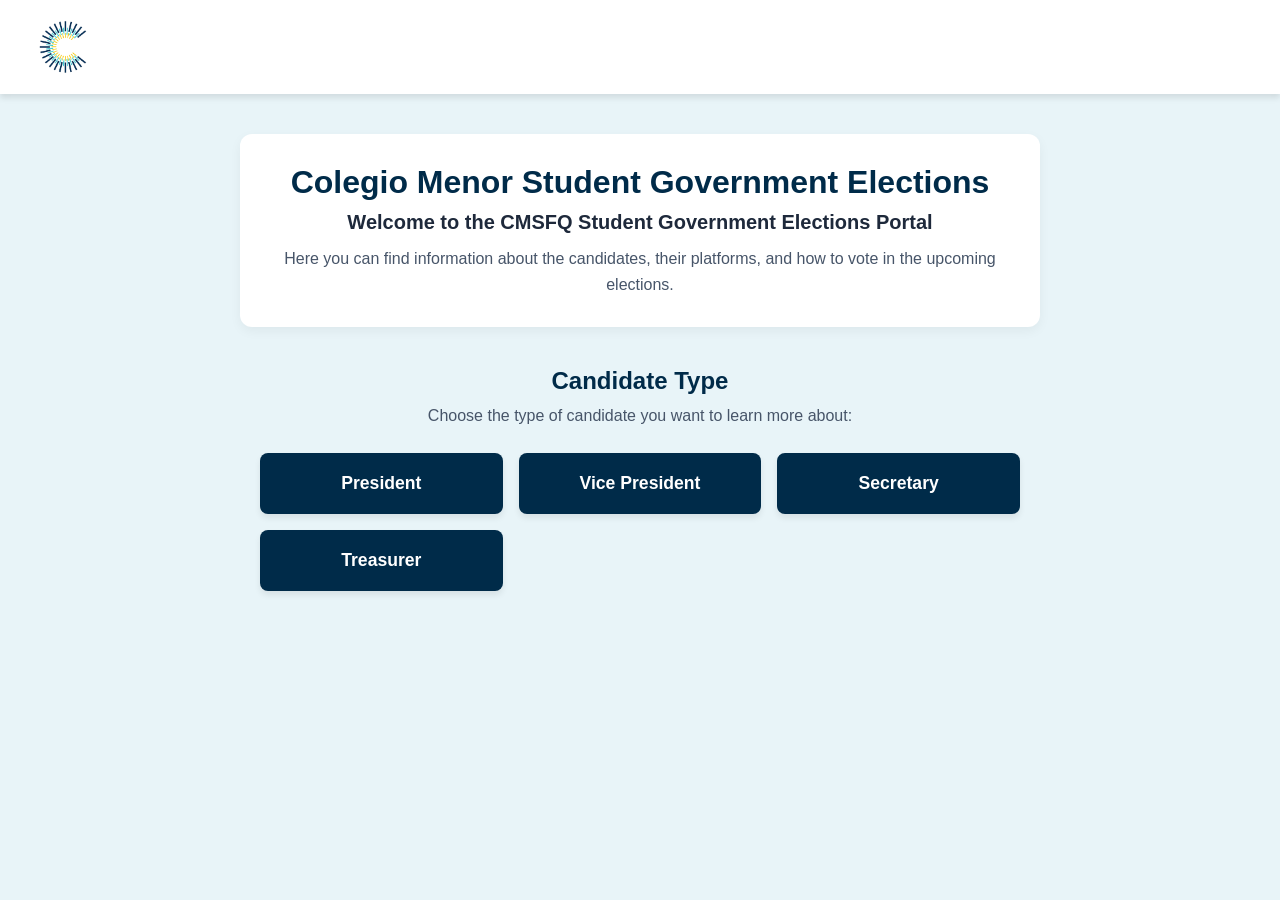
==== index.html @ 84887388 "Add files via upload" ====
<!DOCTYPE html>
<html lang="en">
<head>
    <meta charset="UTF-8">
    <meta name="viewport" content="width=device-width, initial-scale=1.0">
    <title>CMSFQ STUGOV</title>
    <link rel="stylesheet" href="style.css">

</head>
<header>
    <img src="logo.png" alt="CMSFQ Logo" class="logo">
</header>
<body>
    <div class="header content">
    <h1>Colegio Menor Student Government Elections</h1>
    <h2>Welcome to the CMSFQ Student Government Elections Portal</h2>
    <p>Here you can find information about the candidates, their platforms, and how to vote in the upcoming elections.</p>
    </div>

<div class="candidate-type">
    <h3>Candidate Type</h3>
    <p>Choose the type of candidate you want to learn more about:</p>
    <div class="button-grid">
        <a href="president.html" class="nav-btn">President</a>
        <a href="vice_president.html" class="nav-btn">Vice President</a>
        <a href="secretary.html" class="nav-btn">Secretary</a>
        <a href="treasurer.html" class="nav-btn">Treasurer</a>
    </div>
</div>
</body>
</html>
---- style.css ----
/* Core Palette & Reset */
:root {
    --navy-blue: #002B49;
    --light-blue-bg: #E8F4F8;
    --teal-accent: #00A3A6;
    --text-dark: #1E293B;
    --card-bg: #FFFFFF;
}

* {
    margin: 0;
    padding: 0;
    box-sizing: border-box;
    font-family: 'Segoe UI', Tahoma, Geneva, Verdana, sans-serif;
}

body {
    background-color: var(--light-blue-bg);
    color: var(--text-dark);
    display: flex;
    flex-direction: column;
    min-height: 100vh;
    align-items: center;
}

/* Header & Left-Aligned Logo */
header {
    width: 100%;
    background-color: var(--card-bg);
    padding: 12px 30px;
    display: flex;
    justify-content: flex-start;
    align-items: center;
    box-shadow: 0 4px 6px rgba(0, 0, 0, 0.1);
}

.logo {
    height: 70px;
    width: auto;
    object-fit: contain;
}

/* Hero Section */
.header.content {
    text-align: center;
    max-width: 800px;
    margin: 40px 20px 20px 20px;
}

body > .header.content {
    background-color: var(--card-bg);
    padding: 30px;
    border-radius: 12px;
    box-shadow: 0 4px 12px rgba(0, 0, 0, 0.05);
}

h1 {
    color: var(--navy-blue);
    font-size: 2rem;
    margin-bottom: 10px;
}

h2 {
    color: var(--text-dark);
    font-size: 1.25rem;
    font-weight: 600;
    margin-bottom: 12px;
}

p {
    color: #475569;
    line-height: 1.6;
}

/* Candidate Section */
.candidate-type,
.Candidate.type {
    max-width: 800px;
    width: 100%;
    padding: 20px;
    text-align: center;
}

.candidate-type h3,
.Candidate.type h3 {
    color: var(--navy-blue);
    font-size: 1.5rem;
    margin-bottom: 8px;
}

.candidate-type p,
.Candidate.type p {
    margin-bottom: 24px;
}

/* Button Layout Grid */
.Candidate.type ul,
.button-grid {
    list-style: none;
    display: grid;
    grid-template-columns: repeat(auto-fit, minmax(200px, 1fr));
    gap: 16px;
    margin-top: 20px;
}

/* Button Styles */
.Candidate.type li a,
.nav-btn {
    display: flex;
    justify-content: center;
    align-items: center;
    padding: 18px 24px;
    background-color: var(--navy-blue);
    color: #FFFFFF;
    font-size: 1.1rem;
    font-weight: 600;
    text-decoration: none;
    border-radius: 8px;
    border: 2px solid transparent;
    box-shadow: 0 4px 6px rgba(0, 0, 0, 0.08);
    transition: all 0.2s ease-in-out;
    cursor: pointer;
}

/* Hover & Active States */
.Candidate.type li a:hover,
.nav-btn:hover {
    background-color: var(--teal-accent);
    color: #FFFFFF;
    transform: translateY(-2px);
    box-shadow: 0 6px 12px rgba(0, 0, 0, 0.15);
}

.Candidate.type li a:active,
.nav-btn:active {
    transform: translateY(0);
    box-shadow: 0 2px 4px rgba(0, 0, 0, 0.1);
}

/* Candidate Grid & Card Layout */
.candidates {
    display: grid;
    grid-template-columns: repeat(auto-fit, minmax(220px, 1fr));
    gap: 24px;
    margin-top: 24px;
    padding: 10px;
}

.candidate {
    background-color: var(--card-bg);
    border-radius: 12px;
    padding: 24px 16px;
    box-shadow: 0 4px 10px rgba(0, 0, 0, 0.06);
    display: flex;
    flex-direction: column;
    align-items: center;
    text-align: center;
    border: 1px solid rgba(0, 0, 0, 0.05);
    transition: transform 0.2s ease, box-shadow 0.2s ease;
}

.candidate:hover {
    transform: translateY(-4px);
    box-shadow: 0 8px 16px rgba(0, 0, 0, 0.1);
}

/* Circular Profile Pictures */
.candidate img {
    width: 110px;
    height: 110px;
    border-radius: 50%;
    object-fit: cover;
    margin-bottom: 16px;
    border: 3px solid var(--teal-accent);
}

/* Candidate Typography */
.candidate h4 {
    color: var(--navy-blue);
    font-size: 1.25rem;
    margin-bottom: 8px;
}

.candidate p {
    font-size: 0.95rem;
    color: #64748B;
    margin-bottom: 20px;
    flex-grow: 1; /* Aligns buttons across cards of varying text lengths */
}

/* Vote Button */
.vote-button {
    width: 100%;
    padding: 12px 0;
    background-color: var(--teal-accent);
    color: #FFFFFF;
    font-size: 1rem;
    font-weight: 600;
    border: none;
    border-radius: 6px;
    cursor: pointer;
    transition: background-color 0.2s ease, transform 0.1s ease;
}

.vote-button:hover {
    background-color: var(--navy-blue);
}

.vote-button:active {
    transform: scale(0.98);
}

/* Admin Page Layout */
.admin-container {
    max-width: 700px;
    width: 100%;
    margin: 30px 20px;
}

.admin-section {
    background-color: var(--card-bg);
    padding: 24px;
    border-radius: 12px;
    box-shadow: 0 4px 10px rgba(0, 0, 0, 0.06);
    margin-top: 20px;
}

.admin-section h3 {
    color: var(--navy-blue);
    margin-bottom: 12px;
}

/* Form Formatting */
#candidateForm {
    display: flex;
    flex-direction: column;
    gap: 12px;
    text-align: left;
}

#candidateForm label {
    font-weight: 600;
    color: var(--navy-blue);
    font-size: 0.9rem;
}

#candidateForm input,
#candidateForm select,
#candidateForm textarea {
    width: 100%;
    padding: 10px 12px;
    border: 1px solid #CBD5E1;
    border-radius: 6px;
    font-size: 0.95rem;
    background-color: #F8FAFC;
}

#candidateForm input:focus,
#candidateForm select:focus,
#candidateForm textarea:focus {
    outline: none;
    border-color: var(--teal-accent);
    background-color: #FFFFFF;
}

.status-msg {
    margin-top: 12px;
    font-weight: 600;
    text-align: center;
}
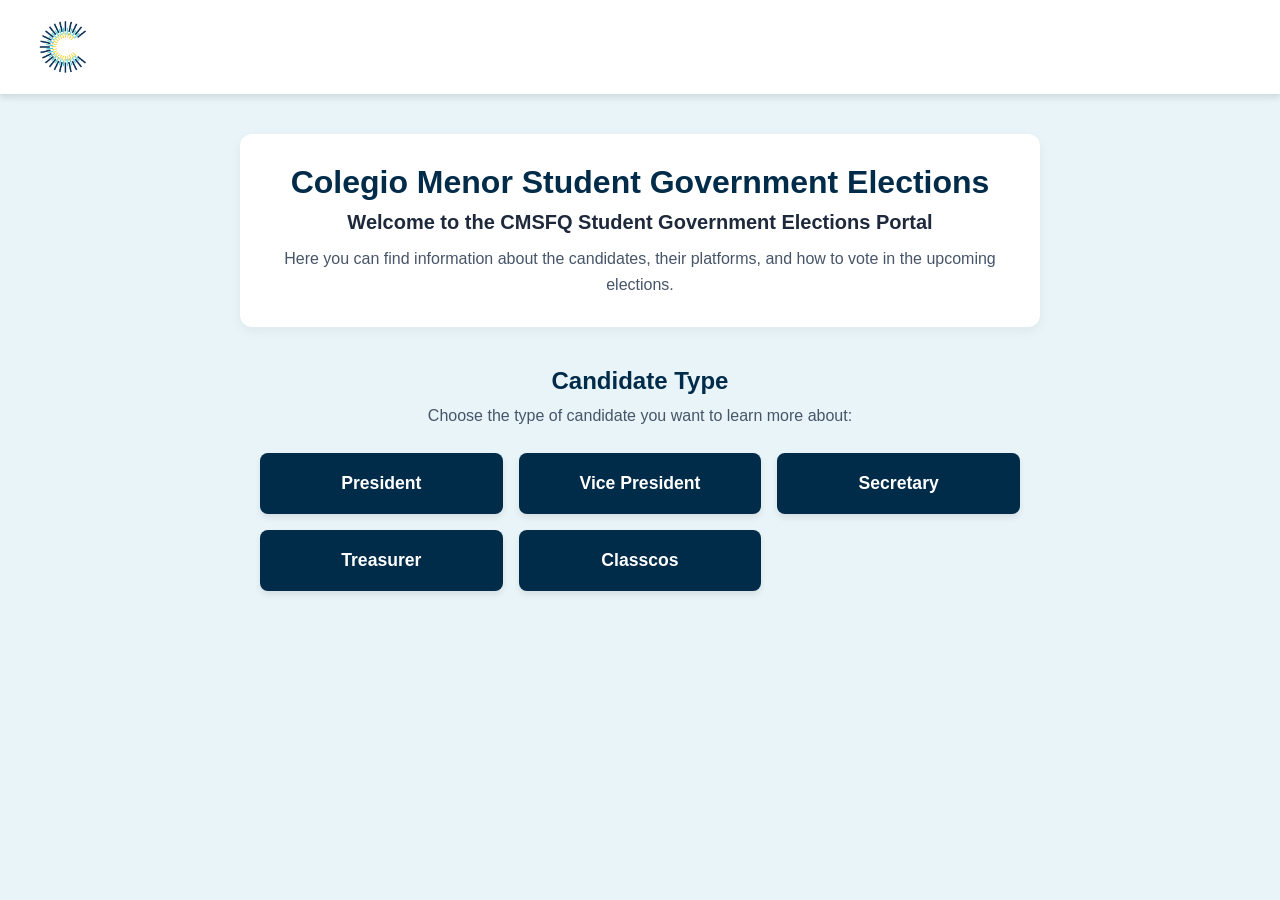
==== commit f321865f: "Update Classcos page and Classcos 9th, 10th, 11th, and 12th Grade pages and candidate position handl" ====
--- a/index.html
+++ b/index.html
@@ -1,31 +1,32 @@
-<!DOCTYPE html>
-<html lang="en">
-<head>
-    <meta charset="UTF-8">
-    <meta name="viewport" content="width=device-width, initial-scale=1.0">
-    <title>CMSFQ STUGOV</title>
-    <link rel="stylesheet" href="style.css">
-
-</head>
-<header>
-    <img src="logo.png" alt="CMSFQ Logo" class="logo">
-</header>
-<body>
-    <div class="header content">
-    <h1>Colegio Menor Student Government Elections</h1>
-    <h2>Welcome to the CMSFQ Student Government Elections Portal</h2>
-    <p>Here you can find information about the candidates, their platforms, and how to vote in the upcoming elections.</p>
-    </div>
-
-<div class="candidate-type">
-    <h3>Candidate Type</h3>
-    <p>Choose the type of candidate you want to learn more about:</p>
-    <div class="button-grid">
-        <a href="president.html" class="nav-btn">President</a>
-        <a href="vice_president.html" class="nav-btn">Vice President</a>
-        <a href="secretary.html" class="nav-btn">Secretary</a>
-        <a href="treasurer.html" class="nav-btn">Treasurer</a>
-    </div>
-</div>
-</body>
+<!DOCTYPE html>
+<html lang="en">
+<head>
+    <meta charset="UTF-8">
+    <meta name="viewport" content="width=device-width, initial-scale=1.0">
+    <title>CMSFQ STUGOV</title>
+    <link rel="stylesheet" href="style.css">
+
+</head>
+<header>
+    <img src="logo.png" alt="CMSFQ Logo" class="logo">
+</header>
+<body>
+    <div class="header content">
+    <h1>Colegio Menor Student Government Elections</h1>
+    <h2>Welcome to the CMSFQ Student Government Elections Portal</h2>
+    <p>Here you can find information about the candidates, their platforms, and how to vote in the upcoming elections.</p>
+    </div>
+
+<div class="candidate-type">
+    <h3>Candidate Type</h3>
+    <p>Choose the type of candidate you want to learn more about:</p>
+    <div class="button-grid">
+        <a href="president.html" class="nav-btn">President</a>
+        <a href="vice_president.html" class="nav-btn">Vice President</a>
+        <a href="secretary.html" class="nav-btn">Secretary</a>
+        <a href="treasurer.html" class="nav-btn">Treasurer</a>
+        <a href="classcos.html" class="nav-btn">Classcos</a>
+    </div>
+</div>
+</body>
 </html>
--- a/style.css
+++ b/style.css
@@ -1,270 +1,270 @@
-/* Core Palette & Reset */
-:root {
-    --navy-blue: #002B49;
-    --light-blue-bg: #E8F4F8;
-    --teal-accent: #00A3A6;
-    --text-dark: #1E293B;
-    --card-bg: #FFFFFF;
-}
-
-* {
-    margin: 0;
-    padding: 0;
-    box-sizing: border-box;
-    font-family: 'Segoe UI', Tahoma, Geneva, Verdana, sans-serif;
-}
-
-body {
-    background-color: var(--light-blue-bg);
-    color: var(--text-dark);
-    display: flex;
-    flex-direction: column;
-    min-height: 100vh;
-    align-items: center;
-}
-
-/* Header & Left-Aligned Logo */
-header {
-    width: 100%;
-    background-color: var(--card-bg);
-    padding: 12px 30px;
-    display: flex;
-    justify-content: flex-start;
-    align-items: center;
-    box-shadow: 0 4px 6px rgba(0, 0, 0, 0.1);
-}
-
-.logo {
-    height: 70px;
-    width: auto;
-    object-fit: contain;
-}
-
-/* Hero Section */
-.header.content {
-    text-align: center;
-    max-width: 800px;
-    margin: 40px 20px 20px 20px;
-}
-
-body > .header.content {
-    background-color: var(--card-bg);
-    padding: 30px;
-    border-radius: 12px;
-    box-shadow: 0 4px 12px rgba(0, 0, 0, 0.05);
-}
-
-h1 {
-    color: var(--navy-blue);
-    font-size: 2rem;
-    margin-bottom: 10px;
-}
-
-h2 {
-    color: var(--text-dark);
-    font-size: 1.25rem;
-    font-weight: 600;
-    margin-bottom: 12px;
-}
-
-p {
-    color: #475569;
-    line-height: 1.6;
-}
-
-/* Candidate Section */
-.candidate-type,
-.Candidate.type {
-    max-width: 800px;
-    width: 100%;
-    padding: 20px;
-    text-align: center;
-}
-
-.candidate-type h3,
-.Candidate.type h3 {
-    color: var(--navy-blue);
-    font-size: 1.5rem;
-    margin-bottom: 8px;
-}
-
-.candidate-type p,
-.Candidate.type p {
-    margin-bottom: 24px;
-}
-
-/* Button Layout Grid */
-.Candidate.type ul,
-.button-grid {
-    list-style: none;
-    display: grid;
-    grid-template-columns: repeat(auto-fit, minmax(200px, 1fr));
-    gap: 16px;
-    margin-top: 20px;
-}
-
-/* Button Styles */
-.Candidate.type li a,
-.nav-btn {
-    display: flex;
-    justify-content: center;
-    align-items: center;
-    padding: 18px 24px;
-    background-color: var(--navy-blue);
-    color: #FFFFFF;
-    font-size: 1.1rem;
-    font-weight: 600;
-    text-decoration: none;
-    border-radius: 8px;
-    border: 2px solid transparent;
-    box-shadow: 0 4px 6px rgba(0, 0, 0, 0.08);
-    transition: all 0.2s ease-in-out;
-    cursor: pointer;
-}
-
-/* Hover & Active States */
-.Candidate.type li a:hover,
-.nav-btn:hover {
-    background-color: var(--teal-accent);
-    color: #FFFFFF;
-    transform: translateY(-2px);
-    box-shadow: 0 6px 12px rgba(0, 0, 0, 0.15);
-}
-
-.Candidate.type li a:active,
-.nav-btn:active {
-    transform: translateY(0);
-    box-shadow: 0 2px 4px rgba(0, 0, 0, 0.1);
-}
-
-/* Candidate Grid & Card Layout */
-.candidates {
-    display: grid;
-    grid-template-columns: repeat(auto-fit, minmax(220px, 1fr));
-    gap: 24px;
-    margin-top: 24px;
-    padding: 10px;
-}
-
-.candidate {
-    background-color: var(--card-bg);
-    border-radius: 12px;
-    padding: 24px 16px;
-    box-shadow: 0 4px 10px rgba(0, 0, 0, 0.06);
-    display: flex;
-    flex-direction: column;
-    align-items: center;
-    text-align: center;
-    border: 1px solid rgba(0, 0, 0, 0.05);
-    transition: transform 0.2s ease, box-shadow 0.2s ease;
-}
-
-.candidate:hover {
-    transform: translateY(-4px);
-    box-shadow: 0 8px 16px rgba(0, 0, 0, 0.1);
-}
-
-/* Circular Profile Pictures */
-.candidate img {
-    width: 110px;
-    height: 110px;
-    border-radius: 50%;
-    object-fit: cover;
-    margin-bottom: 16px;
-    border: 3px solid var(--teal-accent);
-}
-
-/* Candidate Typography */
-.candidate h4 {
-    color: var(--navy-blue);
-    font-size: 1.25rem;
-    margin-bottom: 8px;
-}
-
-.candidate p {
-    font-size: 0.95rem;
-    color: #64748B;
-    margin-bottom: 20px;
-    flex-grow: 1; /* Aligns buttons across cards of varying text lengths */
-}
-
-/* Vote Button */
-.vote-button {
-    width: 100%;
-    padding: 12px 0;
-    background-color: var(--teal-accent);
-    color: #FFFFFF;
-    font-size: 1rem;
-    font-weight: 600;
-    border: none;
-    border-radius: 6px;
-    cursor: pointer;
-    transition: background-color 0.2s ease, transform 0.1s ease;
-}
-
-.vote-button:hover {
-    background-color: var(--navy-blue);
-}
-
-.vote-button:active {
-    transform: scale(0.98);
-}
-
-/* Admin Page Layout */
-.admin-container {
-    max-width: 700px;
-    width: 100%;
-    margin: 30px 20px;
-}
-
-.admin-section {
-    background-color: var(--card-bg);
-    padding: 24px;
-    border-radius: 12px;
-    box-shadow: 0 4px 10px rgba(0, 0, 0, 0.06);
-    margin-top: 20px;
-}
-
-.admin-section h3 {
-    color: var(--navy-blue);
-    margin-bottom: 12px;
-}
-
-/* Form Formatting */
-#candidateForm {
-    display: flex;
-    flex-direction: column;
-    gap: 12px;
-    text-align: left;
-}
-
-#candidateForm label {
-    font-weight: 600;
-    color: var(--navy-blue);
-    font-size: 0.9rem;
-}
-
-#candidateForm input,
-#candidateForm select,
-#candidateForm textarea {
-    width: 100%;
-    padding: 10px 12px;
-    border: 1px solid #CBD5E1;
-    border-radius: 6px;
-    font-size: 0.95rem;
-    background-color: #F8FAFC;
-}
-
-#candidateForm input:focus,
-#candidateForm select:focus,
-#candidateForm textarea:focus {
-    outline: none;
-    border-color: var(--teal-accent);
-    background-color: #FFFFFF;
-}
-
-.status-msg {
-    margin-top: 12px;
-    font-weight: 600;
-    text-align: center;
+/* Core Palette & Reset */
+:root {
+    --navy-blue: #002B49;
+    --light-blue-bg: #E8F4F8;
+    --teal-accent: #00A3A6;
+    --text-dark: #1E293B;
+    --card-bg: #FFFFFF;
+}
+
+* {
+    margin: 0;
+    padding: 0;
+    box-sizing: border-box;
+    font-family: 'Segoe UI', Tahoma, Geneva, Verdana, sans-serif;
+}
+
+body {
+    background-color: var(--light-blue-bg);
+    color: var(--text-dark);
+    display: flex;
+    flex-direction: column;
+    min-height: 100vh;
+    align-items: center;
+}
+
+/* Header & Left-Aligned Logo */
+header {
+    width: 100%;
+    background-color: var(--card-bg);
+    padding: 12px 30px;
+    display: flex;
+    justify-content: flex-start;
+    align-items: center;
+    box-shadow: 0 4px 6px rgba(0, 0, 0, 0.1);
+}
+
+.logo {
+    height: 70px;
+    width: auto;
+    object-fit: contain;
+}
+
+/* Hero Section */
+.header.content {
+    text-align: center;
+    max-width: 800px;
+    margin: 40px 20px 20px 20px;
+}
+
+body > .header.content {
+    background-color: var(--card-bg);
+    padding: 30px;
+    border-radius: 12px;
+    box-shadow: 0 4px 12px rgba(0, 0, 0, 0.05);
+}
+
+h1 {
+    color: var(--navy-blue);
+    font-size: 2rem;
+    margin-bottom: 10px;
+}
+
+h2 {
+    color: var(--text-dark);
+    font-size: 1.25rem;
+    font-weight: 600;
+    margin-bottom: 12px;
+}
+
+p {
+    color: #475569;
+    line-height: 1.6;
+}
+
+/* Candidate Section */
+.candidate-type,
+.Candidate.type {
+    max-width: 800px;
+    width: 100%;
+    padding: 20px;
+    text-align: center;
+}
+
+.candidate-type h3,
+.Candidate.type h3 {
+    color: var(--navy-blue);
+    font-size: 1.5rem;
+    margin-bottom: 8px;
+}
+
+.candidate-type p,
+.Candidate.type p {
+    margin-bottom: 24px;
+}
+
+/* Button Layout Grid */
+.Candidate.type ul,
+.button-grid {
+    list-style: none;
+    display: grid;
+    grid-template-columns: repeat(auto-fit, minmax(200px, 1fr));
+    gap: 16px;
+    margin-top: 20px;
+}
+
+/* Button Styles */
+.Candidate.type li a,
+.nav-btn {
+    display: flex;
+    justify-content: center;
+    align-items: center;
+    padding: 18px 24px;
+    background-color: var(--navy-blue);
+    color: #FFFFFF;
+    font-size: 1.1rem;
+    font-weight: 600;
+    text-decoration: none;
+    border-radius: 8px;
+    border: 2px solid transparent;
+    box-shadow: 0 4px 6px rgba(0, 0, 0, 0.08);
+    transition: all 0.2s ease-in-out;
+    cursor: pointer;
+}
+
+/* Hover & Active States */
+.Candidate.type li a:hover,
+.nav-btn:hover {
+    background-color: var(--teal-accent);
+    color: #FFFFFF;
+    transform: translateY(-2px);
+    box-shadow: 0 6px 12px rgba(0, 0, 0, 0.15);
+}
+
+.Candidate.type li a:active,
+.nav-btn:active {
+    transform: translateY(0);
+    box-shadow: 0 2px 4px rgba(0, 0, 0, 0.1);
+}
+
+/* Candidate Grid & Card Layout */
+.candidates {
+    display: grid;
+    grid-template-columns: repeat(auto-fit, minmax(220px, 1fr));
+    gap: 24px;
+    margin-top: 24px;
+    padding: 10px;
+}
+
+.candidate {
+    background-color: var(--card-bg);
+    border-radius: 12px;
+    padding: 24px 16px;
+    box-shadow: 0 4px 10px rgba(0, 0, 0, 0.06);
+    display: flex;
+    flex-direction: column;
+    align-items: center;
+    text-align: center;
+    border: 1px solid rgba(0, 0, 0, 0.05);
+    transition: transform 0.2s ease, box-shadow 0.2s ease;
+}
+
+.candidate:hover {
+    transform: translateY(-4px);
+    box-shadow: 0 8px 16px rgba(0, 0, 0, 0.1);
+}
+
+/* Circular Profile Pictures */
+.candidate img {
+    width: 110px;
+    height: 110px;
+    border-radius: 50%;
+    object-fit: cover;
+    margin-bottom: 16px;
+    border: 3px solid var(--teal-accent);
+}
+
+/* Candidate Typography */
+.candidate h4 {
+    color: var(--navy-blue);
+    font-size: 1.25rem;
+    margin-bottom: 8px;
+}
+
+.candidate p {
+    font-size: 0.95rem;
+    color: #64748B;
+    margin-bottom: 20px;
+    flex-grow: 1; /* Aligns buttons across cards of varying text lengths */
+}
+
+/* Vote Button */
+.vote-button {
+    width: 100%;
+    padding: 12px 0;
+    background-color: var(--teal-accent);
+    color: #FFFFFF;
+    font-size: 1rem;
+    font-weight: 600;
+    border: none;
+    border-radius: 6px;
+    cursor: pointer;
+    transition: background-color 0.2s ease, transform 0.1s ease;
+}
+
+.vote-button:hover {
+    background-color: var(--navy-blue);
+}
+
+.vote-button:active {
+    transform: scale(0.98);
+}
+
+/* Admin Page Layout */
+.admin-container {
+    max-width: 700px;
+    width: 100%;
+    margin: 30px 20px;
+}
+
+.admin-section {
+    background-color: var(--card-bg);
+    padding: 24px;
+    border-radius: 12px;
+    box-shadow: 0 4px 10px rgba(0, 0, 0, 0.06);
+    margin-top: 20px;
+}
+
+.admin-section h3 {
+    color: var(--navy-blue);
+    margin-bottom: 12px;
+}
+
+/* Form Formatting */
+#candidateForm {
+    display: flex;
+    flex-direction: column;
+    gap: 12px;
+    text-align: left;
+}
+
+#candidateForm label {
+    font-weight: 600;
+    color: var(--navy-blue);
+    font-size: 0.9rem;
+}
+
+#candidateForm input,
+#candidateForm select,
+#candidateForm textarea {
+    width: 100%;
+    padding: 10px 12px;
+    border: 1px solid #CBD5E1;
+    border-radius: 6px;
+    font-size: 0.95rem;
+    background-color: #F8FAFC;
+}
+
+#candidateForm input:focus,
+#candidateForm select:focus,
+#candidateForm textarea:focus {
+    outline: none;
+    border-color: var(--teal-accent);
+    background-color: #FFFFFF;
+}
+
+.status-msg {
+    margin-top: 12px;
+    font-weight: 600;
+    text-align: center;
 }
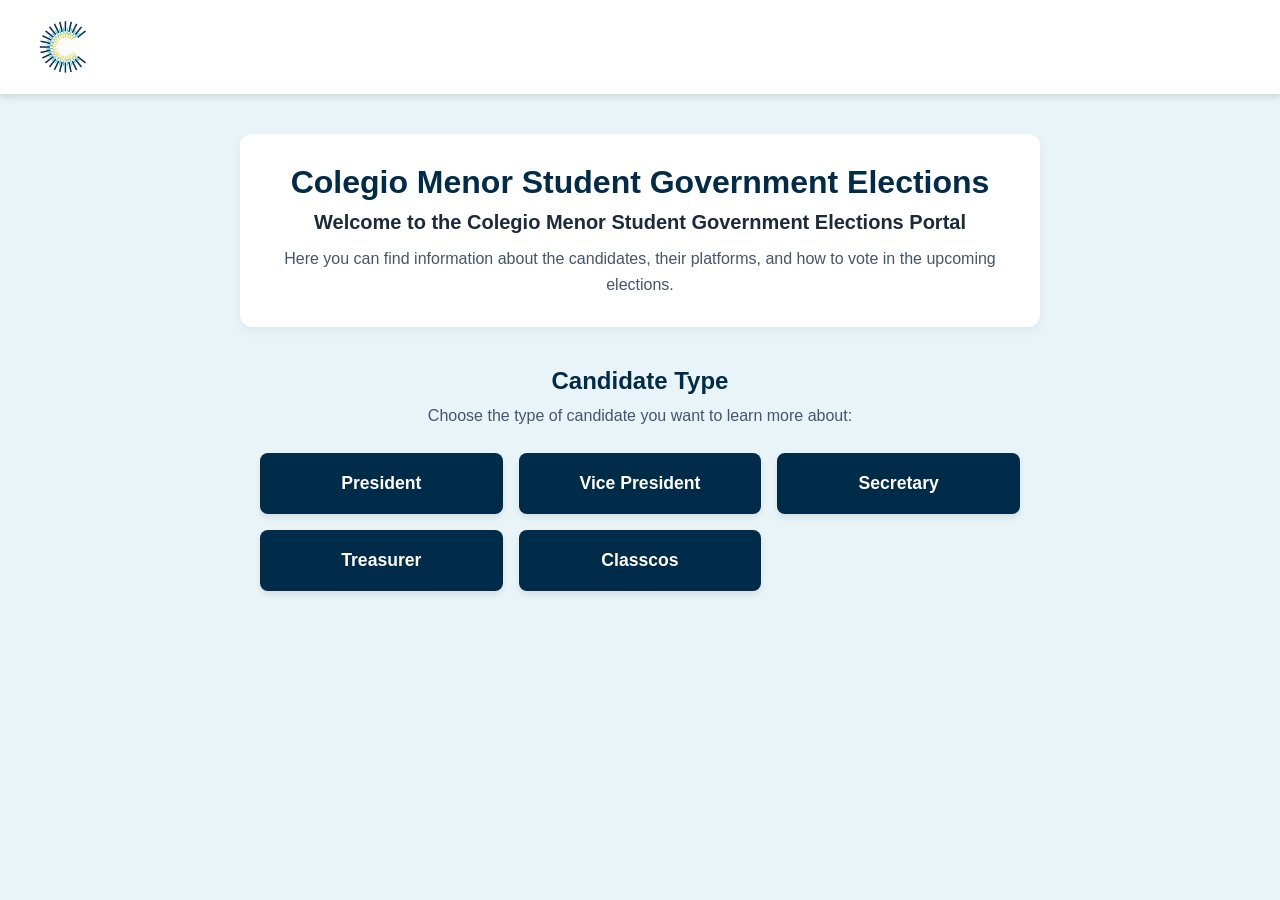
==== commit ce71fed8: "Changed CMSFQ to Colegio Menor" ====
--- a/index.html
+++ b/index.html
@@ -3,7 +3,7 @@
 <head>
     <meta charset="UTF-8">
     <meta name="viewport" content="width=device-width, initial-scale=1.0">
-    <title>CMSFQ STUGOV</title>
+    <title>COLEGIO MENOR STUGOV</title>
     <link rel="stylesheet" href="style.css">
 
 </head>
@@ -13,7 +13,7 @@
 <body>
     <div class="header content">
     <h1>Colegio Menor Student Government Elections</h1>
-    <h2>Welcome to the CMSFQ Student Government Elections Portal</h2>
+    <h2>Welcome to the Colegio Menor Student Government Elections Portal</h2>
     <p>Here you can find information about the candidates, their platforms, and how to vote in the upcoming elections.</p>
     </div>
 
